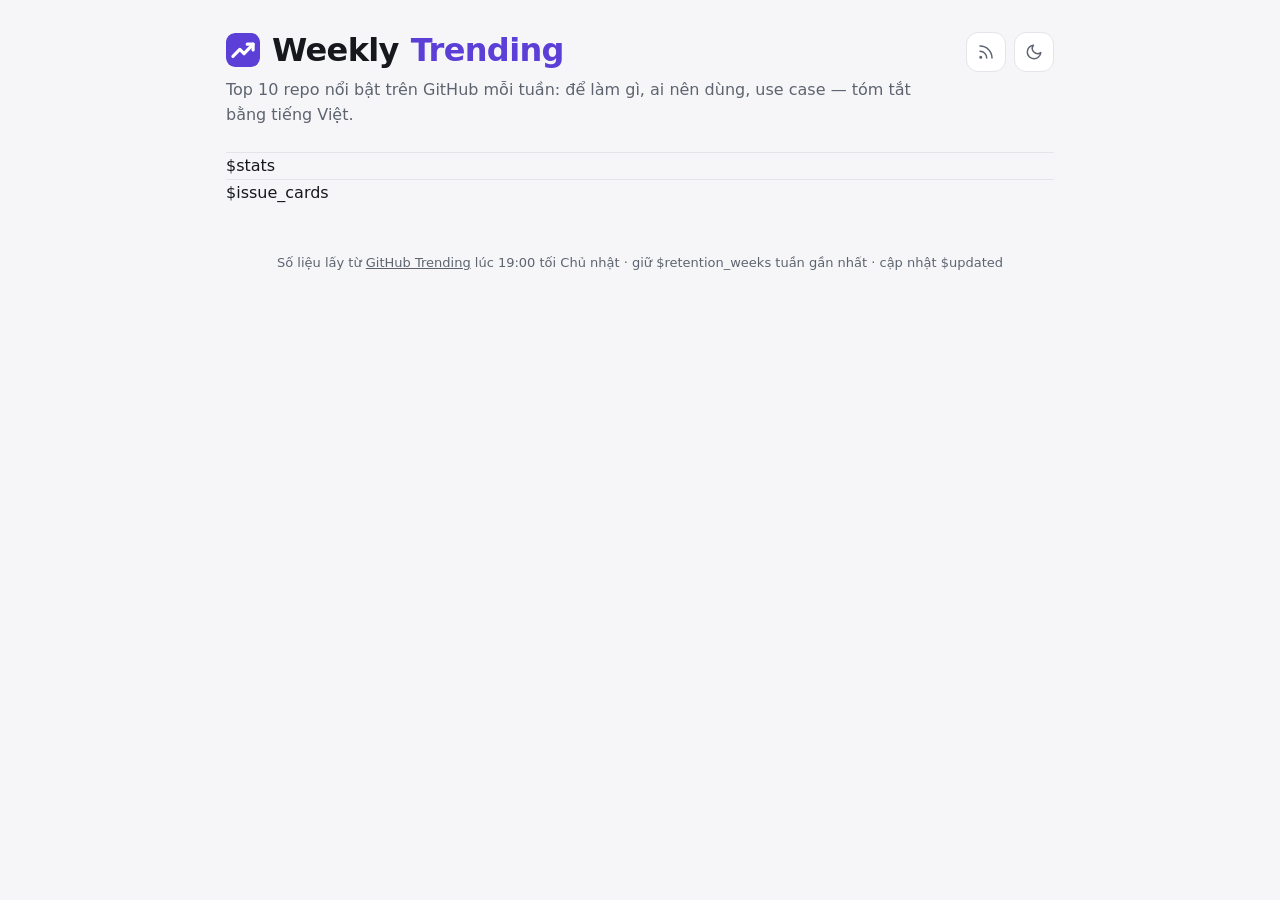
==== theme/index.html @ 25ec323c "Scaffold weekly-trending pipeline Weekly Vietnamese digest of the top 10 GitHub Trending repos, run " ====
<!DOCTYPE html>
<html lang="vi">
<head>
<meta charset="utf-8">
<meta name="viewport" content="width=device-width, initial-scale=1">
<title>Weekly Trending · Top GitHub Trending mỗi tuần</title>
<meta name="description" content="$description">
<link rel="canonical" href="$url">
<meta property="og:type" content="website">
<meta property="og:site_name" content="Weekly Trending">
<meta property="og:title" content="Weekly Trending · Top GitHub Trending mỗi tuần">
<meta property="og:description" content="$description">
<meta property="og:url" content="$url">
<link rel="icon" href="assets/favicon.svg" type="image/svg+xml">
<link rel="stylesheet" href="assets/style.css">
<link rel="alternate" type="application/atom+xml" title="Weekly Trending" href="feed.xml">
<script src="assets/theme.js"></script>
</head>
<body class="home">
<div class="wrap">
  <header class="top">
    <div class="top-text">
      <h1 class="brand"><img class="logo" src="assets/favicon.svg" alt="" width="34" height="34">Weekly <span>Trending</span></h1>
      <p class="tagline">Top 10 repo nổi bật trên GitHub mỗi tuần: để làm gì, ai nên dùng, use case — tóm tắt bằng tiếng Việt.</p>
    </div>
    <div class="toolbar">
      <a class="icon-btn" href="feed.xml" title="Theo dõi qua RSS/Atom" aria-label="RSS/Atom feed"><svg class="i" viewBox="0 0 24 24" aria-hidden="true"><path d="M4 11a9 9 0 0 1 9 9"/><path d="M4 4a16 16 0 0 1 16 16"/><circle cx="5" cy="19" r="1"/></svg></a>
      <button class="icon-btn" id="theme-toggle" type="button" title="Đổi giao diện sáng/tối" aria-label="Đổi giao diện sáng/tối"><svg class="i icon-moon" viewBox="0 0 24 24" aria-hidden="true"><path d="M21 12.79A9 9 0 1 1 11.21 3 7 7 0 0 0 21 12.79z"/></svg><svg class="i icon-sun" viewBox="0 0 24 24" aria-hidden="true"><circle cx="12" cy="12" r="4"/><path d="M12 2v2M12 20v2M4.93 4.93l1.41 1.41M17.66 17.66l1.41 1.41M2 12h2M20 12h2M4.93 19.07l1.41-1.41M17.66 6.34l1.41-1.41"/></svg></button>
    </div>
  </header>

  <div class="stats">$stats</div>

  $issue_cards

  <footer>Số liệu lấy từ <a href="https://github.com/trending?since=weekly" target="_blank" rel="noopener">GitHub Trending</a> lúc 19:00 tối Chủ nhật · giữ $retention_weeks tuần gần nhất · cập nhật $updated</footer>
</div>
</body>
</html>
---- theme/assets/style.css ----
/* Weekly Trending — theme. Bản build: site/assets/style.css (đừng sửa bản copy).
   Màu đặt bằng biến ở :root; dark mode theo hệ thống (prefers-color-scheme) hoặc nút chuyển (html[data-theme]). */
:root {
  color-scheme: light;
  --bg: #f6f6f8;
  --surface: #ffffff;
  --surface-2: #f1f2f5;
  --text: #16181d;
  --muted: #5d6470;
  --border: #e3e5ea;
  --accent: #5b3fd6;
  --accent-soft: #efebff;
  --on-accent: #ffffff;
  --up: #157a3c;
  --up-soft: #e6f5eb;
  --star: #a35a00;
  --shadow: 0 1px 2px rgba(17, 20, 28, 0.04), 0 8px 24px rgba(17, 20, 28, 0.06);
  --radius: 16px;
}

@media (prefers-color-scheme: dark) {
  :root:not([data-theme="light"]) {
    color-scheme: dark;
    --bg: #0d0e11;
    --surface: #17191e;
    --surface-2: #20232a;
    --text: #e8eaee;
    --muted: #9aa2ae;
    --border: #2a2e36;
    --accent: #a594ff;
    --accent-soft: #272143;
    --on-accent: #0d0e11;
    --up: #4fd47f;
    --up-soft: #12301e;
    --star: #f5b83d;
    --shadow: none;
  }
}

:root[data-theme="dark"] {
  color-scheme: dark;
  --bg: #0d0e11;
  --surface: #17191e;
  --surface-2: #20232a;
  --text: #e8eaee;
  --muted: #9aa2ae;
  --border: #2a2e36;
  --accent: #a594ff;
  --accent-soft: #272143;
  --on-accent: #0d0e11;
  --up: #4fd47f;
  --up-soft: #12301e;
  --star: #f5b83d;
  --shadow: none;
}

* { box-sizing: border-box; }

html { -webkit-text-size-adjust: 100%; }

body {
  margin: 0;
  background: var(--bg);
  color: var(--text);
  font: 16px/1.6 system-ui, -apple-system, "Segoe UI", Roboto, "Helvetica Neue", Arial, sans-serif;
  -webkit-font-smoothing: antialiased;
}

a { color: var(--accent); }
code {
  padding: 1px 6px;
  border-radius: 6px;
  background: var(--surface-2);
  font: 0.88em/1.4 ui-monospace, SFMono-Regular, Menlo, Consolas, monospace;
}

.i {
  width: 1em;
  height: 1em;
  flex: none;
  fill: none;
  stroke: currentColor;
  stroke-width: 2;
  stroke-linecap: round;
  stroke-linejoin: round;
}

.wrap { max-width: 1160px; margin: 0 auto; padding: 32px 16px 64px; }
.home .wrap { max-width: 860px; }

/* ---------- Header ---------- */
.top {
  display: flex;
  justify-content: space-between;
  align-items: flex-start;
  gap: 16px;
  margin-bottom: 24px;
}
.top-text { min-width: 0; }
.brand, .title { margin: 0; font-weight: 800; letter-spacing: -0.02em; line-height: 1.15; }
.brand { display: flex; align-items: center; gap: 12px; font-size: 32px; }
.brand span { color: var(--accent); }
.logo { width: 34px; height: 34px; border-radius: 9px; }
.title { font-size: 34px; }
.tagline { margin: 8px 0 0; color: var(--muted); }
.back { display: inline-block; margin-bottom: 10px; font-size: 14px; font-weight: 600; text-decoration: none; }
.back:hover { text-decoration: underline; }

.toolbar { display: flex; gap: 8px; flex: none; }
.icon-btn {
  display: inline-grid;
  place-items: center;
  width: 40px;
  height: 40px;
  padding: 0;
  border: 1px solid var(--border);
  border-radius: 12px;
  background: var(--surface);
  color: var(--muted);
  font-size: 18px;
  cursor: pointer;
  transition: color 0.15s ease, border-color 0.15s ease;
}
.icon-btn:hover { color: var(--accent); border-color: var(--accent); }
.icon-btn:focus-visible, .issue:focus-visible, .button:focus-visible, .repo-name a:focus-visible {
  outline: 2px solid var(--accent);
  outline-offset: 2px;
}
.icon-sun { display: none; }
:root[data-theme="dark"] .icon-sun { display: block; }
:root[data-theme="dark"] .icon-moon { display: none; }
@media (prefers-color-scheme: dark) {
  :root:not([data-theme="light"]) .icon-sun { display: block; }
  :root:not([data-theme="light"]) .icon-moon { display: none; }
}

/* ---------- Trang danh sách ---------- */
.stats {
  display: grid;
  grid-template-columns: repeat(3, minmax(0, 1fr));
  border-block: 1px solid var(--border);
}
.stat { padding: 12px 0 12px 20px; border-left: 1px solid var(--border); }
.stat:first-child { padding-left: 0; border-left: 0; }
.stat b { display: block; font-size: 22px; line-height: 1.2; font-variant-numeric: tabular-nums; }
.stat span { color: var(--muted); font-size: 13px; }

.section-title {
  margin: 36px 0 14px;
  color: var(--muted);
  font-size: 13px;
  font-weight: 700;
  letter-spacing: 0.08em;
  text-transform: uppercase;
}

.issue-list { display: grid; gap: 14px; }
.issue {
  display: flex;
  align-items: flex-start;
  gap: 20px;
  padding: 20px;
  background: var(--surface);
  border: 1px solid var(--border);
  border-radius: var(--radius);
  box-shadow: var(--shadow);
  color: inherit;
  text-decoration: none;
  overflow-wrap: anywhere;
  transition: border-color 0.15s ease;
}
.issue:hover { border-color: var(--accent); }

.issue-date {
  display: flex;
  flex-direction: column;
  align-items: center;
  flex: none;
  width: 72px;
  padding: 10px 0 9px;
  border-radius: 14px;
  background: var(--surface-2);
  line-height: 1.1;
}
.issue-date b { font-size: 30px; font-weight: 800; letter-spacing: -0.02em; font-variant-numeric: tabular-nums; }
.issue-date span { margin-top: 5px; color: var(--muted); font-size: 12px; font-weight: 700; }
.is-latest .issue-date { background: var(--accent); color: var(--on-accent); }
.is-latest .issue-date span { color: inherit; opacity: 0.85; }

.issue-body { display: flex; flex-direction: column; gap: 12px; flex: 1; min-width: 0; }
.issue-head { display: flex; align-items: center; flex-wrap: wrap; gap: 8px 12px; }
.issue-head h3 { margin: 0; font-size: 18px; line-height: 1.3; }
.issue-summary { display: grid; gap: 6px; margin: 0; padding: 0; list-style: none; font-size: 15px; }
.issue-foot { display: flex; align-items: center; flex-wrap: wrap; gap: 10px 12px; }
.chips { display: flex; flex-wrap: wrap; gap: 6px; min-width: 0; }
.chip {
  display: inline-flex;
  align-items: baseline;
  gap: 5px;
  max-width: 100%;
  padding: 3px 10px;
  border-radius: 999px;
  background: var(--surface-2);
  color: var(--muted);
  font-size: 13px;
  font-weight: 600;
}
.chip b { color: var(--accent); }
.issue .more { margin-left: auto; color: var(--muted); font-size: 14px; font-weight: 700; white-space: nowrap; }
.issue:hover .more { color: var(--accent); }

.badge {
  padding: 3px 10px;
  border-radius: 999px;
  background: var(--accent-soft);
  color: var(--accent);
  font-size: 12px;
  font-weight: 700;
  white-space: nowrap;
}

/* ---------- Trang tuần ---------- */
.highlights {
  margin-bottom: 24px;
  padding: 18px 22px;
  border: 1px solid var(--border);
  border-left: 4px solid var(--accent);
  border-radius: var(--radius);
  background: var(--surface);
  box-shadow: var(--shadow);
}
.highlights h2 {
  margin: 0 0 8px;
  color: var(--muted);
  font-size: 13px;
  font-weight: 700;
  letter-spacing: 0.08em;
  text-transform: uppercase;
}
.highlights ul { display: grid; gap: 6px; margin: 0; padding: 0; list-style: none; }

.repo-grid {
  display: grid;
  grid-template-columns: repeat(auto-fill, minmax(min(470px, 100%), 1fr));
  gap: 16px;
}
.repo {
  display: flex;
  flex-direction: column;
  gap: 14px;
  min-width: 0;
  padding: 20px 22px;
  background: var(--surface);
  border: 1px solid var(--border);
  border-radius: var(--radius);
  box-shadow: var(--shadow);
  overflow-wrap: anywhere;
}
.repo:target { border-color: var(--accent); box-shadow: 0 0 0 3px var(--accent-soft); }

.repo-head { display: flex; align-items: flex-start; gap: 14px; }
.rank {
  display: inline-grid;
  place-items: center;
  flex: none;
  width: 36px;
  height: 36px;
  border-radius: 11px;
  background: var(--accent-soft);
  color: var(--accent);
  font-size: 16px;
  font-weight: 800;
  font-variant-numeric: tabular-nums;
}
.is-top .rank { background: var(--accent); color: var(--on-accent); }
.repo-title { min-width: 0; }
.repo-name { margin: 0; font-size: 18px; line-height: 1.35; }
.repo-name a { color: var(--text); text-decoration: none; }
.repo-name a:hover .name { color: var(--accent); text-decoration: underline; }
.repo-name .owner { color: var(--muted); font-weight: 500; }
.repo-name .i { margin-left: 6px; color: var(--muted); font-size: 0.8em; vertical-align: -0.05em; }
.repo-tagline { margin: 4px 0 0; color: var(--text); font-size: 15px; font-weight: 600; line-height: 1.45; }

.repo-stats { display: flex; flex-wrap: wrap; gap: 6px; margin: 0; padding: 0; list-style: none; }
.repo-stats li {
  display: inline-flex;
  align-items: center;
  gap: 6px;
  padding: 4px 10px;
  border-radius: 999px;
  background: var(--surface-2);
  color: var(--muted);
  font-size: 13px;
  font-weight: 600;
  font-variant-numeric: tabular-nums;
  white-space: nowrap;
}
.repo-stats .stat-star .i { color: var(--star); }
.repo-stats .stat-up { background: var(--up-soft); color: var(--up); }
.dot { width: 10px; height: 10px; border-radius: 50%; background: var(--lang, var(--muted)); }

.repo-body { display: grid; gap: 12px; font-size: 15px; }
.repo-body section { display: grid; gap: 4px; }
.repo-body h3 {
  margin: 0;
  color: var(--muted);
  font-size: 12px;
  font-weight: 700;
  letter-spacing: 0.07em;
  text-transform: uppercase;
}
.repo-body p { margin: 0; }
.uses { display: grid; gap: 4px; margin: 0; padding-left: 20px; }
.uses li::marker { color: var(--accent); }
.notable { padding: 10px 14px; border-radius: 12px; background: var(--accent-soft); }
.notable b {
  display: block;
  margin-bottom: 2px;
  color: var(--accent);
  font-size: 12px;
  letter-spacing: 0.07em;
  text-transform: uppercase;
}

/* ---------- Trạng thái rỗng, 404 ---------- */
.empty {
  display: flex;
  flex-direction: column;
  align-items: center;
  gap: 12px;
  margin-top: 28px;
  padding: 44px 24px;
  border: 1px dashed var(--border);
  border-radius: var(--radius);
  background: var(--surface);
  color: var(--muted);
  text-align: center;
}
.empty p { max-width: 520px; margin: 0; }
.empty .big { font-size: 40px; line-height: 1; }
.gone { border-style: solid; box-shadow: var(--shadow); }
.gone h2 { margin: 0; color: var(--text); font-size: 22px; line-height: 1.3; }
.button {
  margin-top: 6px;
  padding: 10px 22px;
  border-radius: 999px;
  background: var(--accent);
  color: var(--on-accent);
  font-weight: 700;
  text-decoration: none;
}
.button:hover { opacity: 0.9; }

/* ---------- Pager + footer ---------- */
.pager { display: flex; justify-content: space-between; gap: 12px; margin-top: 28px; }
.pager a { font-weight: 700; text-decoration: none; }
.pager a:hover { text-decoration: underline; }
.pager .next { margin-left: auto; text-align: right; }
footer { margin-top: 48px; color: var(--muted); font-size: 13px; text-align: center; }
footer a { color: inherit; }

@media (max-width: 640px) {
  .wrap { padding-top: 22px; }
  .brand { gap: 10px; font-size: 25px; }
  .logo { width: 28px; height: 28px; }
  .title { font-size: 26px; }
  .tagline { font-size: 15px; }
  .icon-btn { width: 36px; height: 36px; border-radius: 10px; font-size: 16px; }
  .stat { padding-left: 12px; }
  .stat b { font-size: 19px; }
  .stat span { font-size: 12px; }
  .issue { gap: 14px; padding: 16px 14px; }
  .issue-date { width: 54px; padding: 8px 0 7px; border-radius: 11px; }
  .issue-date b { font-size: 23px; }
  .issue-date span { font-size: 11px; }
  .issue-head h3 { font-size: 16px; }
  .issue .more { margin-left: 0; }
  .highlights { padding: 14px 16px; }
  .repo { padding: 16px; }
  .repo-head { gap: 12px; }
  .rank { width: 32px; height: 32px; border-radius: 10px; font-size: 15px; }
  .repo-name { font-size: 17px; }
}
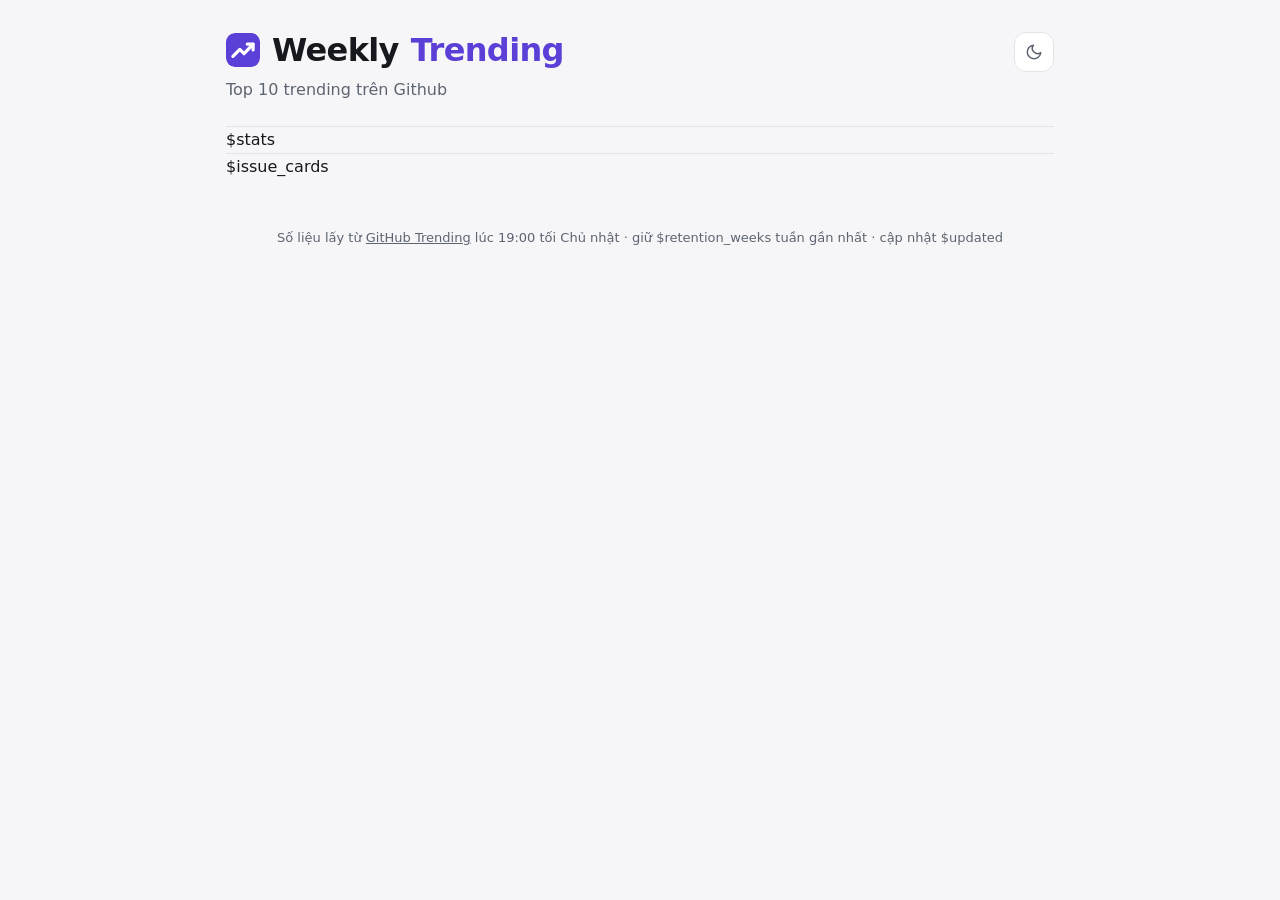
==== commit 6a362261: "Gọn giao diện: rút ngắn tagline trang chủ, bỏ nút RSS/Atom, tách dòng giờ cập nhật, bỏ emoji đầu tag" ====
--- a/theme/index.html
+++ b/theme/index.html
@@ -21,10 +21,9 @@
   <header class="top">
     <div class="top-text">
       <h1 class="brand"><img class="logo" src="assets/favicon.svg" alt="" width="34" height="34">Weekly <span>Trending</span></h1>
-      <p class="tagline">Top 10 repo nổi bật trên GitHub mỗi tuần: để làm gì, ai nên dùng, use case — tóm tắt bằng tiếng Việt.</p>
+      <p class="tagline">Top 10 trending trên Github</p>
     </div>
     <div class="toolbar">
-      <a class="icon-btn" href="feed.xml" title="Theo dõi qua RSS/Atom" aria-label="RSS/Atom feed"><svg class="i" viewBox="0 0 24 24" aria-hidden="true"><path d="M4 11a9 9 0 0 1 9 9"/><path d="M4 4a16 16 0 0 1 16 16"/><circle cx="5" cy="19" r="1"/></svg></a>
       <button class="icon-btn" id="theme-toggle" type="button" title="Đổi giao diện sáng/tối" aria-label="Đổi giao diện sáng/tối"><svg class="i icon-moon" viewBox="0 0 24 24" aria-hidden="true"><path d="M21 12.79A9 9 0 1 1 11.21 3 7 7 0 0 0 21 12.79z"/></svg><svg class="i icon-sun" viewBox="0 0 24 24" aria-hidden="true"><circle cx="12" cy="12" r="4"/><path d="M12 2v2M12 20v2M4.93 4.93l1.41 1.41M17.66 17.66l1.41 1.41M2 12h2M20 12h2M4.93 19.07l1.41-1.41M17.66 6.34l1.41-1.41"/></svg></button>
     </div>
   </header>
--- a/theme/assets/style.css
+++ b/theme/assets/style.css
@@ -103,6 +103,7 @@
 .logo { width: 34px; height: 34px; border-radius: 9px; }
 .title { font-size: 34px; }
 .tagline { margin: 8px 0 0; color: var(--muted); }
+.fetched-at { margin: 4px 0 0; color: var(--muted); font-size: 13px; }
 .back { display: inline-block; margin-bottom: 10px; font-size: 14px; font-weight: 600; text-decoration: none; }
 .back:hover { text-decoration: underline; }
 
@@ -220,25 +221,6 @@
 }
 
 /* ---------- Trang tuần ---------- */
-.highlights {
-  margin-bottom: 24px;
-  padding: 18px 22px;
-  border: 1px solid var(--border);
-  border-left: 4px solid var(--accent);
-  border-radius: var(--radius);
-  background: var(--surface);
-  box-shadow: var(--shadow);
-}
-.highlights h2 {
-  margin: 0 0 8px;
-  color: var(--muted);
-  font-size: 13px;
-  font-weight: 700;
-  letter-spacing: 0.08em;
-  text-transform: uppercase;
-}
-.highlights ul { display: grid; gap: 6px; margin: 0; padding: 0; list-style: none; }
-
 .repo-grid {
   display: grid;
   grid-template-columns: repeat(auto-fill, minmax(min(470px, 100%), 1fr));
@@ -375,7 +357,6 @@
   .issue-date span { font-size: 11px; }
   .issue-head h3 { font-size: 16px; }
   .issue .more { margin-left: 0; }
-  .highlights { padding: 14px 16px; }
   .repo { padding: 16px; }
   .repo-head { gap: 12px; }
   .rank { width: 32px; height: 32px; border-radius: 10px; font-size: 15px; }
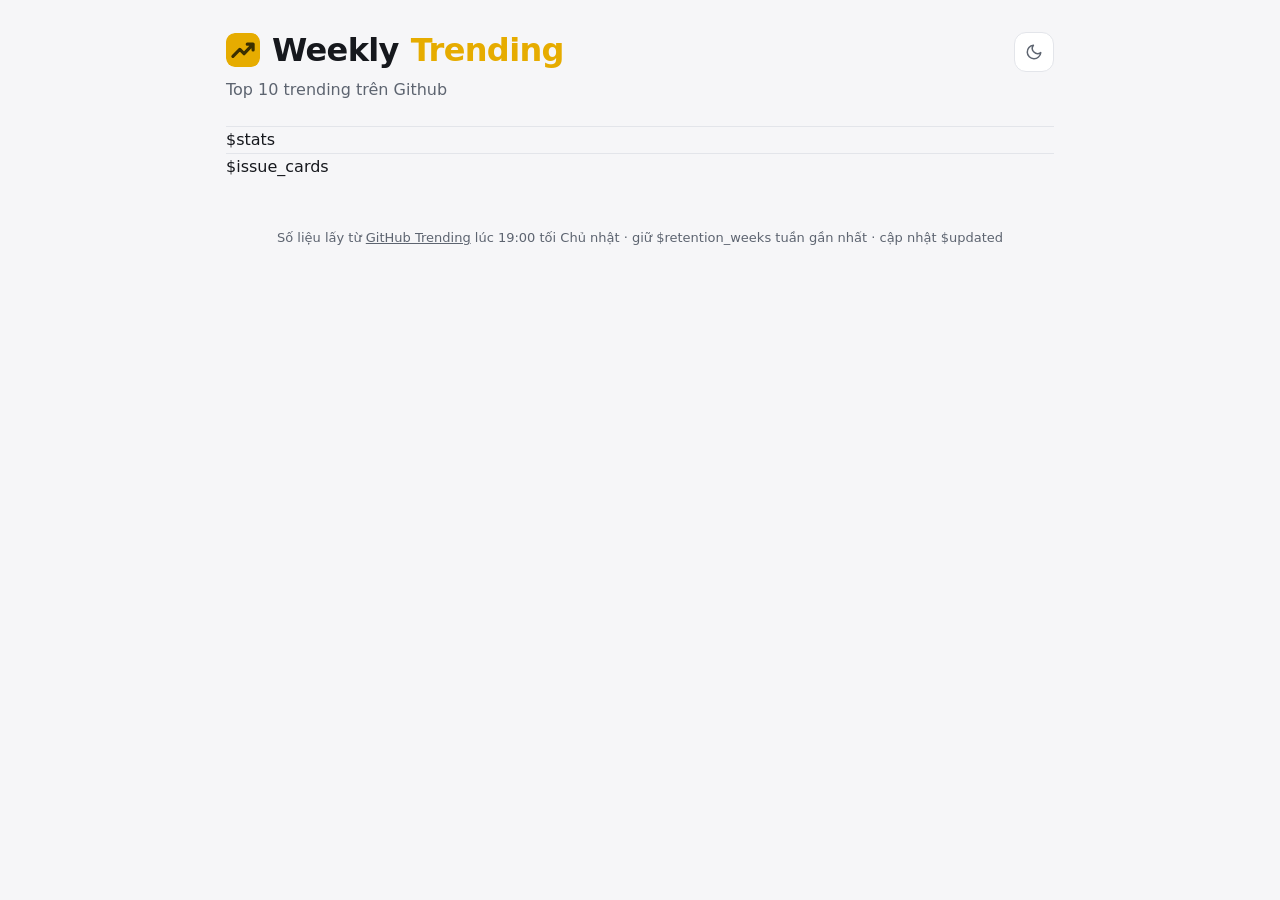
==== commit 04e79560: "update styles" ====
--- a/theme/index.html
+++ b/theme/index.html
@@ -20,7 +20,7 @@
 <div class="wrap">
   <header class="top">
     <div class="top-text">
-      <h1 class="brand"><img class="logo" src="assets/favicon.svg" alt="" width="34" height="34">Weekly <span>Trending</span></h1>
+      <h1 class="brand"><svg class="logo" viewBox="0 0 64 64" width="34" height="34" aria-hidden="true"><rect width="64" height="64" rx="15" fill="var(--accent)"/><path d="M13 44 26 31l8 8 17-18M40 21h11v11" fill="none" stroke="var(--on-accent)" stroke-width="6" stroke-linecap="round" stroke-linejoin="round"/></svg>Weekly <span>Trending</span></h1>
       <p class="tagline">Top 10 trending trên Github</p>
     </div>
     <div class="toolbar">
--- a/theme/assets/style.css
+++ b/theme/assets/style.css
@@ -8,9 +8,10 @@
   --text: #16181d;
   --muted: #5d6470;
   --border: #e3e5ea;
-  --accent: #5b3fd6;
-  --accent-soft: #efebff;
-  --on-accent: #ffffff;
+  --accent: #e6ac00;
+  --accent-ink: #e6ac00;
+  --accent-soft: #fef6d8;
+  --on-accent: #3b2f00;
   --up: #157a3c;
   --up-soft: #e6f5eb;
   --star: #a35a00;
@@ -27,8 +28,9 @@
     --text: #e8eaee;
     --muted: #9aa2ae;
     --border: #2a2e36;
-    --accent: #a594ff;
-    --accent-soft: #272143;
+    --accent: #ffdd2d;
+    --accent-ink: #ffdd2d;
+    --accent-soft: #40380f;
     --on-accent: #0d0e11;
     --up: #4fd47f;
     --up-soft: #12301e;
@@ -45,8 +47,9 @@
   --text: #e8eaee;
   --muted: #9aa2ae;
   --border: #2a2e36;
-  --accent: #a594ff;
-  --accent-soft: #272143;
+  --accent: #ffdd2d;
+  --accent-ink: #ffdd2d;
+  --accent-soft: #40380f;
   --on-accent: #0d0e11;
   --up: #4fd47f;
   --up-soft: #12301e;
@@ -66,7 +69,7 @@
   -webkit-font-smoothing: antialiased;
 }
 
-a { color: var(--accent); }
+a { color: var(--accent-ink); }
 code {
   padding: 1px 6px;
   border-radius: 6px;
@@ -122,7 +125,7 @@
   cursor: pointer;
   transition: color 0.15s ease, border-color 0.15s ease;
 }
-.icon-btn:hover { color: var(--accent); border-color: var(--accent); }
+.icon-btn:hover { color: var(--accent-ink); border-color: var(--accent-ink); }
 .icon-btn:focus-visible, .issue:focus-visible, .button:focus-visible, .repo-name a:focus-visible {
   outline: 2px solid var(--accent);
   outline-offset: 2px;
@@ -206,15 +209,15 @@
   font-size: 13px;
   font-weight: 600;
 }
-.chip b { color: var(--accent); }
+.chip b { color: var(--accent-ink); }
 .issue .more { margin-left: auto; color: var(--muted); font-size: 14px; font-weight: 700; white-space: nowrap; }
-.issue:hover .more { color: var(--accent); }
+.issue:hover .more { color: var(--accent-ink); }
 
 .badge {
   padding: 3px 10px;
   border-radius: 999px;
   background: var(--accent-soft);
-  color: var(--accent);
+  color: var(--accent-ink);
   font-size: 12px;
   font-weight: 700;
   white-space: nowrap;
@@ -249,7 +252,7 @@
   height: 36px;
   border-radius: 11px;
   background: var(--accent-soft);
-  color: var(--accent);
+  color: var(--accent-ink);
   font-size: 16px;
   font-weight: 800;
   font-variant-numeric: tabular-nums;
@@ -258,7 +261,7 @@
 .repo-title { min-width: 0; }
 .repo-name { margin: 0; font-size: 18px; line-height: 1.35; }
 .repo-name a { color: var(--text); text-decoration: none; }
-.repo-name a:hover .name { color: var(--accent); text-decoration: underline; }
+.repo-name a:hover .name { color: var(--accent-ink); text-decoration: underline; }
 .repo-name .owner { color: var(--muted); font-weight: 500; }
 .repo-name .i { margin-left: 6px; color: var(--muted); font-size: 0.8em; vertical-align: -0.05em; }
 .repo-tagline { margin: 4px 0 0; color: var(--text); font-size: 15px; font-weight: 600; line-height: 1.45; }
@@ -293,12 +296,12 @@
 }
 .repo-body p { margin: 0; }
 .uses { display: grid; gap: 4px; margin: 0; padding-left: 20px; }
-.uses li::marker { color: var(--accent); }
+.uses li::marker { color: var(--accent-ink); }
 .notable { padding: 10px 14px; border-radius: 12px; background: var(--accent-soft); }
 .notable b {
   display: block;
   margin-bottom: 2px;
-  color: var(--accent);
+  color: var(--accent-ink);
   font-size: 12px;
   letter-spacing: 0.07em;
   text-transform: uppercase;
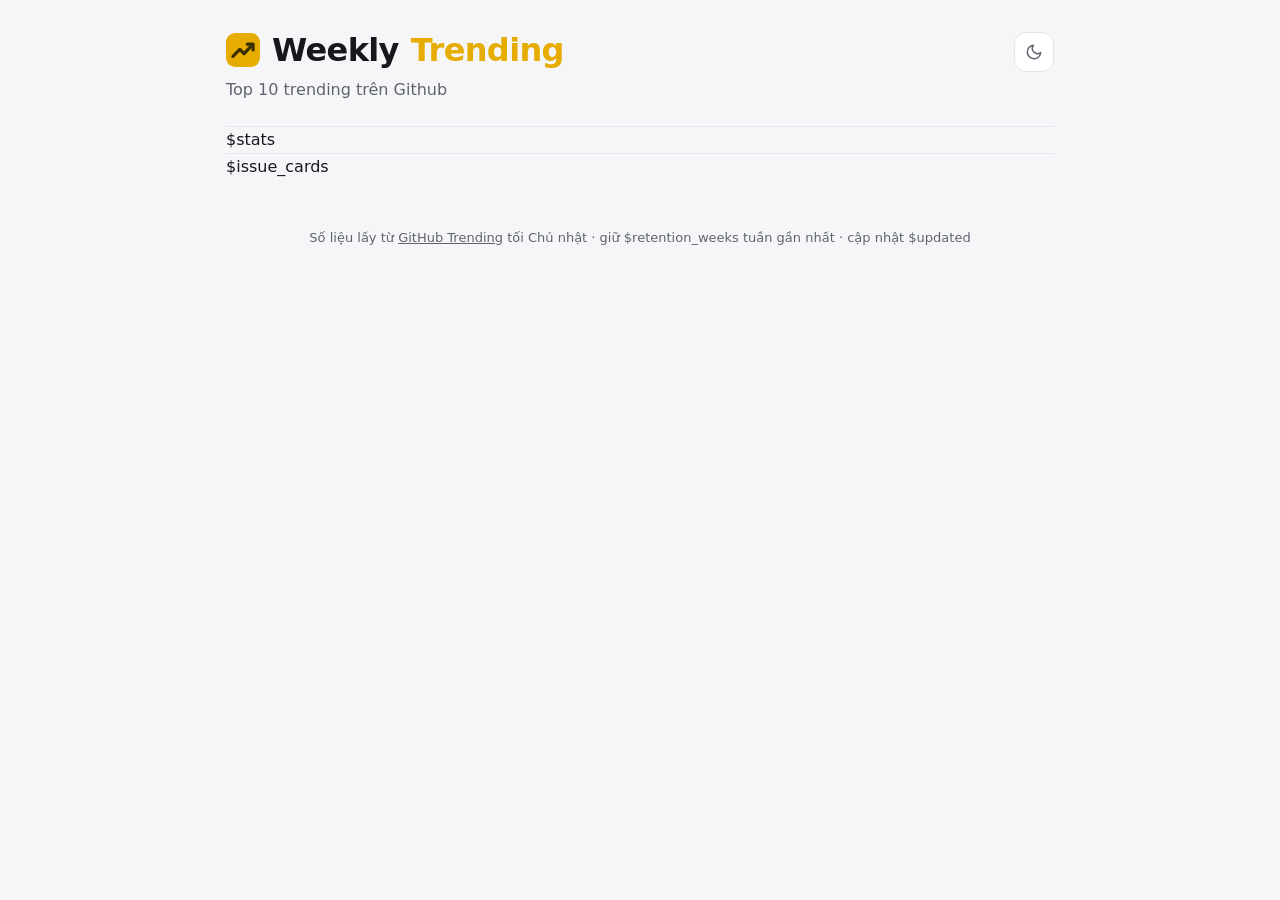
==== commit 5c8dc7a6: "update UI" ====
--- a/theme/index.html
+++ b/theme/index.html
@@ -32,7 +32,7 @@
 
   $issue_cards
 
-  <footer>Số liệu lấy từ <a href="https://github.com/trending?since=weekly" target="_blank" rel="noopener">GitHub Trending</a> lúc 19:00 tối Chủ nhật · giữ $retention_weeks tuần gần nhất · cập nhật $updated</footer>
+  <footer>Số liệu lấy từ <a href="https://github.com/trending?since=weekly" target="_blank" rel="noopener">GitHub Trending</a> tối Chủ nhật · giữ $retention_weeks tuần gần nhất · cập nhật $updated</footer>
 </div>
 </body>
 </html>
